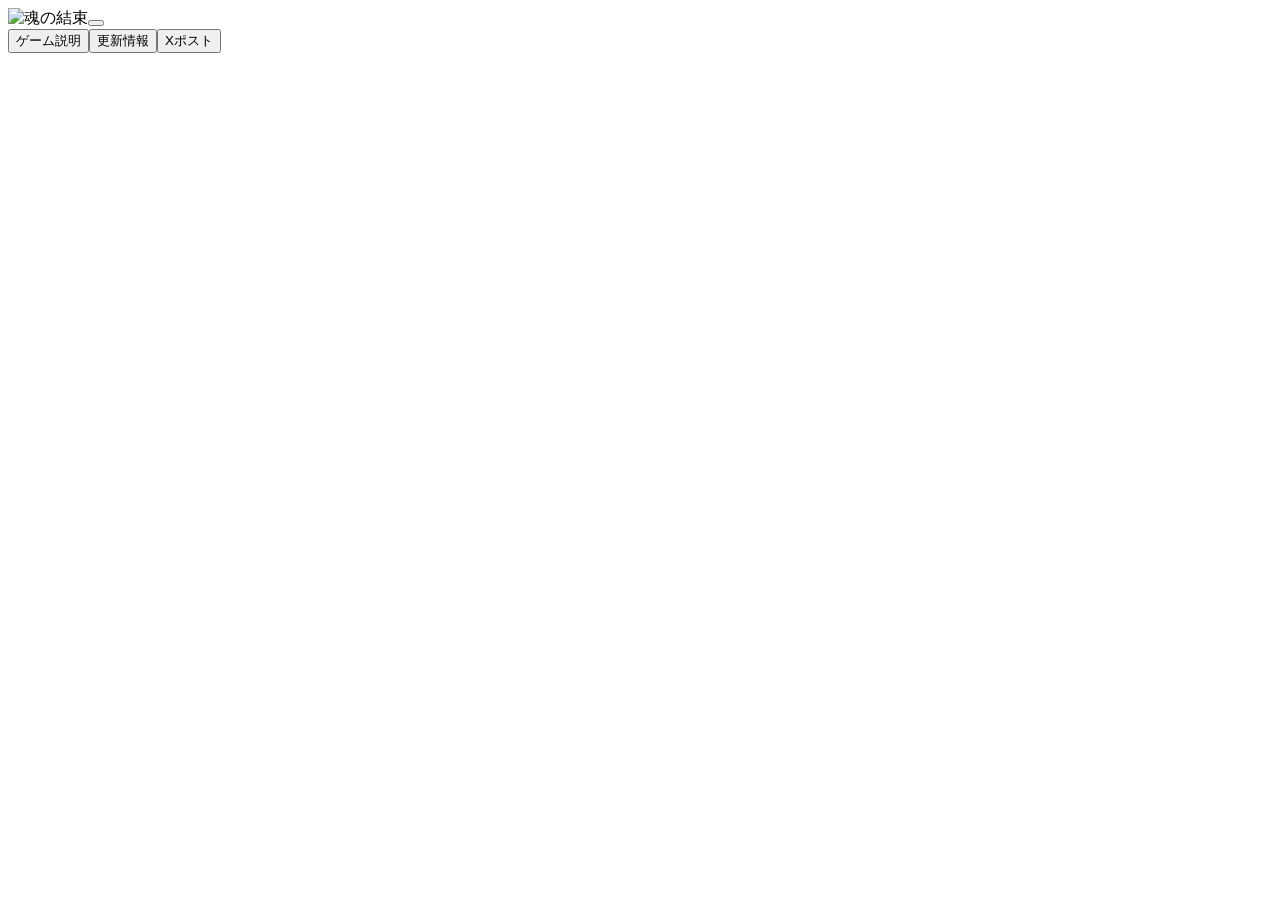
==== index.html @ ae5a4c7a "Keep overall ranking stage detail entries on single compact lines" ====
<!doctype html><html lang="ja"><head><meta charset="utf-8"><meta name="viewport" content="width=device-width,initial-scale=1,viewport-fit=cover"><title>魂の結束</title><link rel="stylesheet" href="/Eta/ranking.css?v=original-ranking-20261003"><link rel="stylesheet" href="/Eta/menu.css?v=total-detail-single-line-20261013"></head><body>
<main id="shell">
<section id="title" class="screen"><div class="start-art"><img src="/Eta/ui/start.png" alt="魂の結束"><button id="toStages" aria-label="スタート、ステージ選択へ"></button></div><nav class="title-nav"><button data-panel="help">ゲーム説明</button><button data-panel="updates">更新情報</button><button type="button" data-panel="x-post">Xポスト</button></nav></section>
<section id="stages" class="screen" hidden><header><button id="toTitle">戻る</button><h1>ステージ選択</h1></header><p class="stage-icon-hint">※キャラクターアイコンをタップすると説明が見れます</p><div class="stage-list">
<div class="stage-row"><button class="icon" data-character="sword" aria-label="剣ステージのキャラクター説明"><img src="/Eta/ui/sword-icon.png" alt=""></button><h2>剣ステージ</h2><button data-start="sword">スタート</button><button data-ranking="sword">ランキング</button></div>
<div class="stage-row"><button class="icon" data-character="spear" aria-label="槍ステージのキャラクター説明"><img src="/Eta/ui/spear-icon.png" alt=""></button><h2>槍ステージ</h2><button data-start="spear">スタート</button><button data-ranking="spear">ランキング</button></div>
<div class="locked"><span>？</span><h2>？ステージ</h2><small>更新待ち</small></div><button type="button" id="totalRanking" class="total-ranking-entry">総合ランキング</button></div>
<section class="ex-region" aria-label="EXステージ選択"><div class="ex-heading">EXステージ</div><div class="ex-scroll"><article class="ex-card"><button type="button" class="ex-face" data-character="ex" aria-label="剣EXステージの説明"><img src="/Eta/ex/boss.webp" alt="赤眼の炎騎士"></button><h2>剣EXステージ</h2><div class="ex-actions"><button data-start="ex" disabled>読込中…</button><button data-ranking="ex">ランキング</button></div></article><article class="ex-card placeholder" aria-label="追加ステージは更新待ち"><div class="ex-face">？</div><h2>更新待ち</h2></article></div></section><div id="character" hidden><img id="characterArt" alt=""><section class="description"><div class="description-heading"><h2 id="characterTitle"></h2><button id="closeCharacter" aria-label="キャラクター説明を閉じる">×</button></div><p id="characterText"></p><table><thead><tr><th>種類</th><th>技名</th><th id="characterDamageHeading">与ダメージ</th><th id="characterRangeHeading">攻撃範囲</th></tr></thead><tbody id="skillRows"></tbody></table><p id="characterTrait" hidden></p></section></div><p id="loadStatus" role="status"></p></section>
<section id="panel" class="screen" hidden><header><button id="closePanel">戻る</button><h1 id="panelTitle"></h1></header><div id="panelBody"></div></section>
</main><div id="games"></div><script src="/Eta/menu.js?v=total-ranking-20261013"></script></body></html>
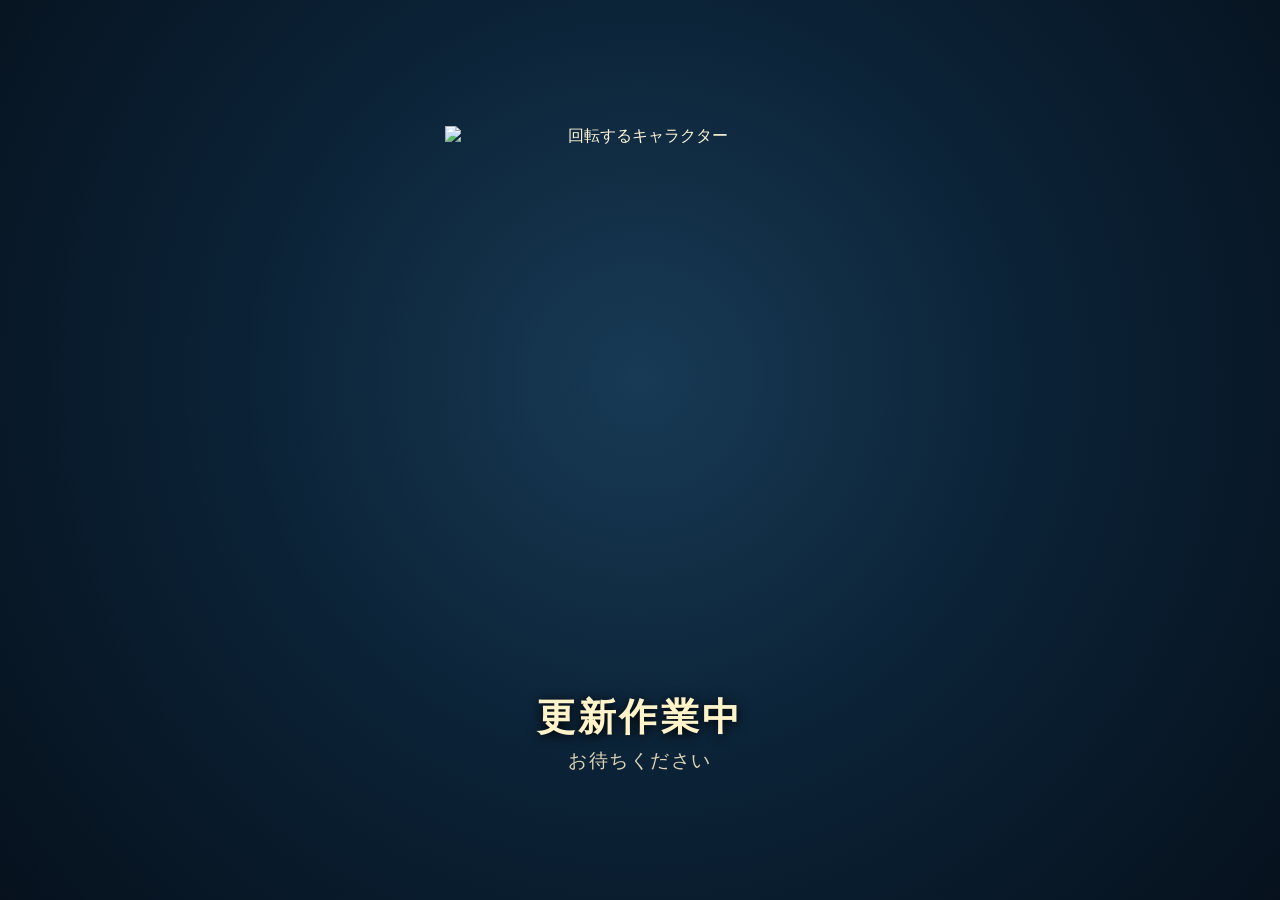
==== commit da69d31e: "Show update-in-progress animation during Stage 3 deployment" ====
--- a/index.html
+++ b/index.html
@@ -1,10 +1 @@
-<!doctype html><html lang="ja"><head><meta charset="utf-8"><meta name="viewport" content="width=device-width,initial-scale=1,viewport-fit=cover"><title>魂の結束</title><link rel="stylesheet" href="/Eta/ranking.css?v=original-ranking-20261003"><link rel="stylesheet" href="/Eta/menu.css?v=total-detail-single-line-20261013"></head><body>
-<main id="shell">
-<section id="title" class="screen"><div class="start-art"><img src="/Eta/ui/start.png" alt="魂の結束"><button id="toStages" aria-label="スタート、ステージ選択へ"></button></div><nav class="title-nav"><button data-panel="help">ゲーム説明</button><button data-panel="updates">更新情報</button><button type="button" data-panel="x-post">Xポスト</button></nav></section>
-<section id="stages" class="screen" hidden><header><button id="toTitle">戻る</button><h1>ステージ選択</h1></header><p class="stage-icon-hint">※キャラクターアイコンをタップすると説明が見れます</p><div class="stage-list">
-<div class="stage-row"><button class="icon" data-character="sword" aria-label="剣ステージのキャラクター説明"><img src="/Eta/ui/sword-icon.png" alt=""></button><h2>剣ステージ</h2><button data-start="sword">スタート</button><button data-ranking="sword">ランキング</button></div>
-<div class="stage-row"><button class="icon" data-character="spear" aria-label="槍ステージのキャラクター説明"><img src="/Eta/ui/spear-icon.png" alt=""></button><h2>槍ステージ</h2><button data-start="spear">スタート</button><button data-ranking="spear">ランキング</button></div>
-<div class="locked"><span>？</span><h2>？ステージ</h2><small>更新待ち</small></div><button type="button" id="totalRanking" class="total-ranking-entry">総合ランキング</button></div>
-<section class="ex-region" aria-label="EXステージ選択"><div class="ex-heading">EXステージ</div><div class="ex-scroll"><article class="ex-card"><button type="button" class="ex-face" data-character="ex" aria-label="剣EXステージの説明"><img src="/Eta/ex/boss.webp" alt="赤眼の炎騎士"></button><h2>剣EXステージ</h2><div class="ex-actions"><button data-start="ex" disabled>読込中…</button><button data-ranking="ex">ランキング</button></div></article><article class="ex-card placeholder" aria-label="追加ステージは更新待ち"><div class="ex-face">？</div><h2>更新待ち</h2></article></div></section><div id="character" hidden><img id="characterArt" alt=""><section class="description"><div class="description-heading"><h2 id="characterTitle"></h2><button id="closeCharacter" aria-label="キャラクター説明を閉じる">×</button></div><p id="characterText"></p><table><thead><tr><th>種類</th><th>技名</th><th id="characterDamageHeading">与ダメージ</th><th id="characterRangeHeading">攻撃範囲</th></tr></thead><tbody id="skillRows"></tbody></table><p id="characterTrait" hidden></p></section></div><p id="loadStatus" role="status"></p></section>
-<section id="panel" class="screen" hidden><header><button id="closePanel">戻る</button><h1 id="panelTitle"></h1></header><div id="panelBody"></div></section>
-</main><div id="games"></div><script src="/Eta/menu.js?v=total-ranking-20261013"></script></body></html>
+<!doctype html><html lang="ja"><head><meta charset="utf-8"><meta name="viewport" content="width=device-width,initial-scale=1,viewport-fit=cover"><title>魂の結束｜更新作業中</title><style>*{box-sizing:border-box}html,body{width:100%;height:100%;margin:0;overflow:hidden;background:#071522;color:#fff3ca;font-family:"Hiragino Kaku Gothic ProN","Yu Gothic",sans-serif}main{width:100%;height:100%;display:grid;place-items:center;padding:max(20px,env(safe-area-inset-top)) 20px max(20px,env(safe-area-inset-bottom));background:radial-gradient(circle at 50% 42%,#183a55 0,#0b2236 48%,#06111d 100%)}section{display:flex;flex-direction:column;align-items:center;justify-content:center;max-width:560px;width:100%;height:100%;text-align:center}img{display:block;width:min(74vw,390px);height:min(62vh,585px);object-fit:contain;mix-blend-mode:screen}h1{margin:8px 0 5px;font-size:clamp(24px,7vw,38px);letter-spacing:.08em;text-shadow:0 2px 12px #000}p{margin:0;font-size:clamp(14px,4vw,19px);color:#ded4b6;letter-spacing:.08em}</style></head><body><main><section><img src="/Eta/maintenance.webp" alt="回転するキャラクター"><h1>更新作業中</h1><p>お待ちください</p></section></main></body></html>
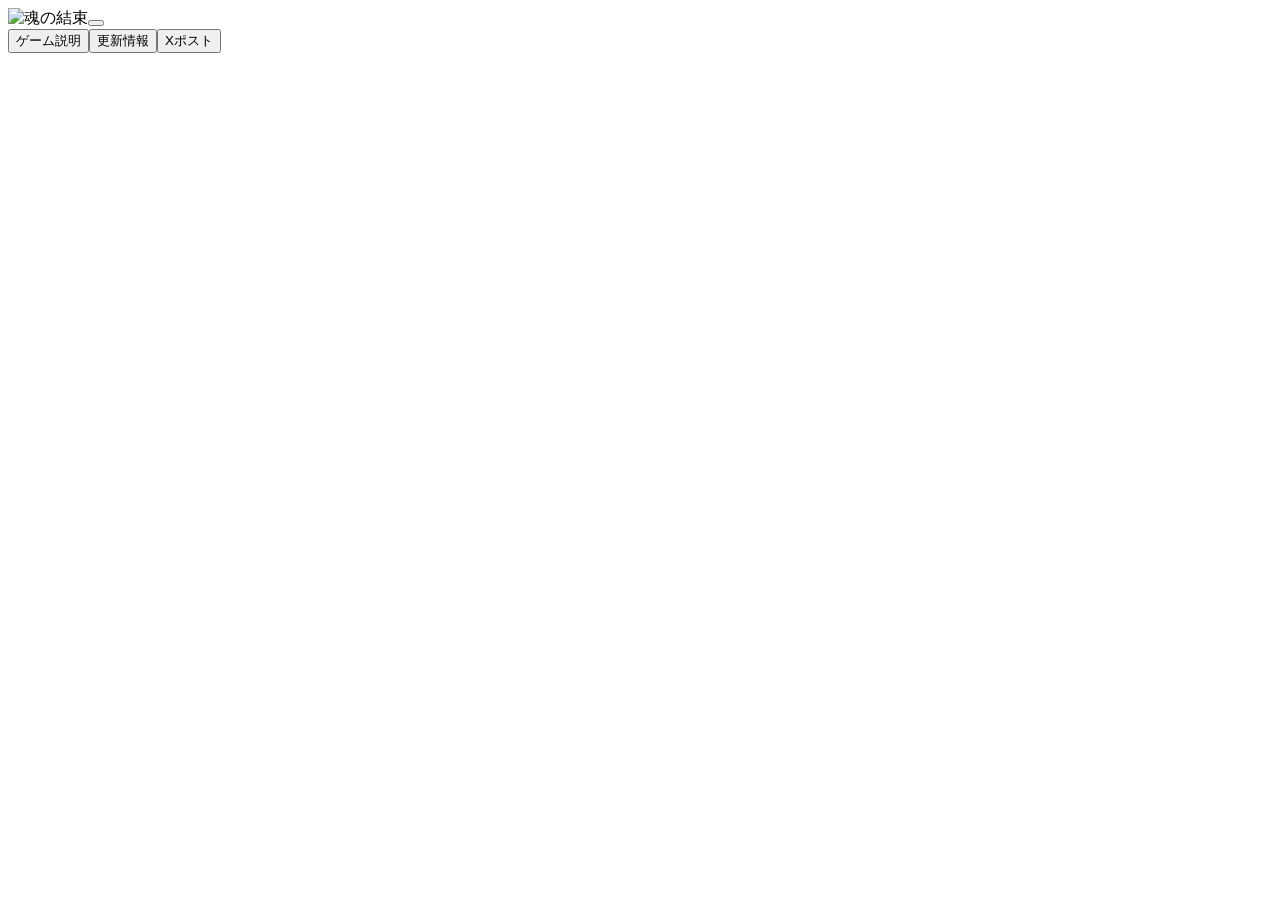
==== commit e1fe7e38: "Release Stage 3 spell stage from tested prototype" ====
--- a/index.html
+++ b/index.html
@@ -1 +1,10 @@
-<!doctype html><html lang="ja"><head><meta charset="utf-8"><meta name="viewport" content="width=device-width,initial-scale=1,viewport-fit=cover"><title>魂の結束｜更新作業中</title><style>*{box-sizing:border-box}html,body{width:100%;height:100%;margin:0;overflow:hidden;background:#071522;color:#fff3ca;font-family:"Hiragino Kaku Gothic ProN","Yu Gothic",sans-serif}main{width:100%;height:100%;display:grid;place-items:center;padding:max(20px,env(safe-area-inset-top)) 20px max(20px,env(safe-area-inset-bottom));background:radial-gradient(circle at 50% 42%,#183a55 0,#0b2236 48%,#06111d 100%)}section{display:flex;flex-direction:column;align-items:center;justify-content:center;max-width:560px;width:100%;height:100%;text-align:center}img{display:block;width:min(74vw,390px);height:min(62vh,585px);object-fit:contain;mix-blend-mode:screen}h1{margin:8px 0 5px;font-size:clamp(24px,7vw,38px);letter-spacing:.08em;text-shadow:0 2px 12px #000}p{margin:0;font-size:clamp(14px,4vw,19px);color:#ded4b6;letter-spacing:.08em}</style></head><body><main><section><img src="/Eta/maintenance.webp" alt="回転するキャラクター"><h1>更新作業中</h1><p>お待ちください</p></section></main></body></html>
+<!doctype html><html lang="ja"><head><meta charset="utf-8"><meta name="viewport" content="width=device-width,initial-scale=1,viewport-fit=cover"><title>魂の結束</title><link rel="stylesheet" href="/Eta/ranking.css?v=original-ranking-20261003"><link rel="stylesheet" href="/Eta/menu.css?v=total-detail-aligned-20261013"></head><body>
+<main id="shell">
+<section id="title" class="screen"><div class="start-art"><img src="/Eta/ui/start.png" alt="魂の結束"><button id="toStages" aria-label="スタート、ステージ選択へ"></button></div><nav class="title-nav"><button data-panel="help">ゲーム説明</button><button data-panel="updates">更新情報</button><button type="button" data-panel="x-post">Xポスト</button></nav></section>
+<section id="stages" class="screen" hidden><header><button id="toTitle">戻る</button><h1>ステージ選択</h1></header><p class="stage-icon-hint">※キャラクターアイコンをタップすると説明が見れます</p><div class="stage-list">
+<div class="stage-row"><button class="icon" data-character="sword" aria-label="剣ステージのキャラクター説明"><img src="/Eta/ui/sword-icon.png" alt=""></button><h2>剣ステージ</h2><button data-start="sword">スタート</button><button data-ranking="sword">ランキング</button></div>
+<div class="stage-row"><button class="icon" data-character="spear" aria-label="槍ステージのキャラクター説明"><img src="/Eta/ui/spear-icon.png" alt=""></button><h2>槍ステージ</h2><button data-start="spear">スタート</button><button data-ranking="spear">ランキング</button></div>
+<div class="locked"><span>？</span><h2>？ステージ</h2><small>更新待ち</small></div><button type="button" id="totalRanking" class="total-ranking-entry">総合ランキング</button></div>
+<section class="ex-region" aria-label="EXステージ選択"><div class="ex-heading">EXステージ</div><div class="ex-scroll"><article class="ex-card"><button type="button" class="ex-face" data-character="ex" aria-label="剣EXステージの説明"><img src="/Eta/ex/boss.webp" alt="赤眼の炎騎士"></button><h2>剣EXステージ</h2><div class="ex-actions"><button data-start="ex" disabled>読込中…</button><button data-ranking="ex">ランキング</button></div></article><article class="ex-card placeholder" aria-label="追加ステージは更新待ち"><div class="ex-face">？</div><h2>更新待ち</h2></article></div></section><div id="character" hidden><img id="characterArt" alt=""><section class="description"><div class="description-heading"><h2 id="characterTitle"></h2><button id="closeCharacter" aria-label="キャラクター説明を閉じる">×</button></div><p id="characterText"></p><table><thead><tr><th>種類</th><th>技名</th><th id="characterDamageHeading">与ダメージ</th><th id="characterRangeHeading">攻撃範囲</th></tr></thead><tbody id="skillRows"></tbody></table><p id="characterTrait" hidden></p></section></div><p id="loadStatus" role="status"></p></section>
+<section id="panel" class="screen" hidden><header><button id="closePanel">戻る</button><h1 id="panelTitle"></h1></header><div id="panelBody"></div></section>
+</main><div id="games"></div><script src="/Eta/menu.js?v=fall-ground-layer-20261014"></script></body></html>
